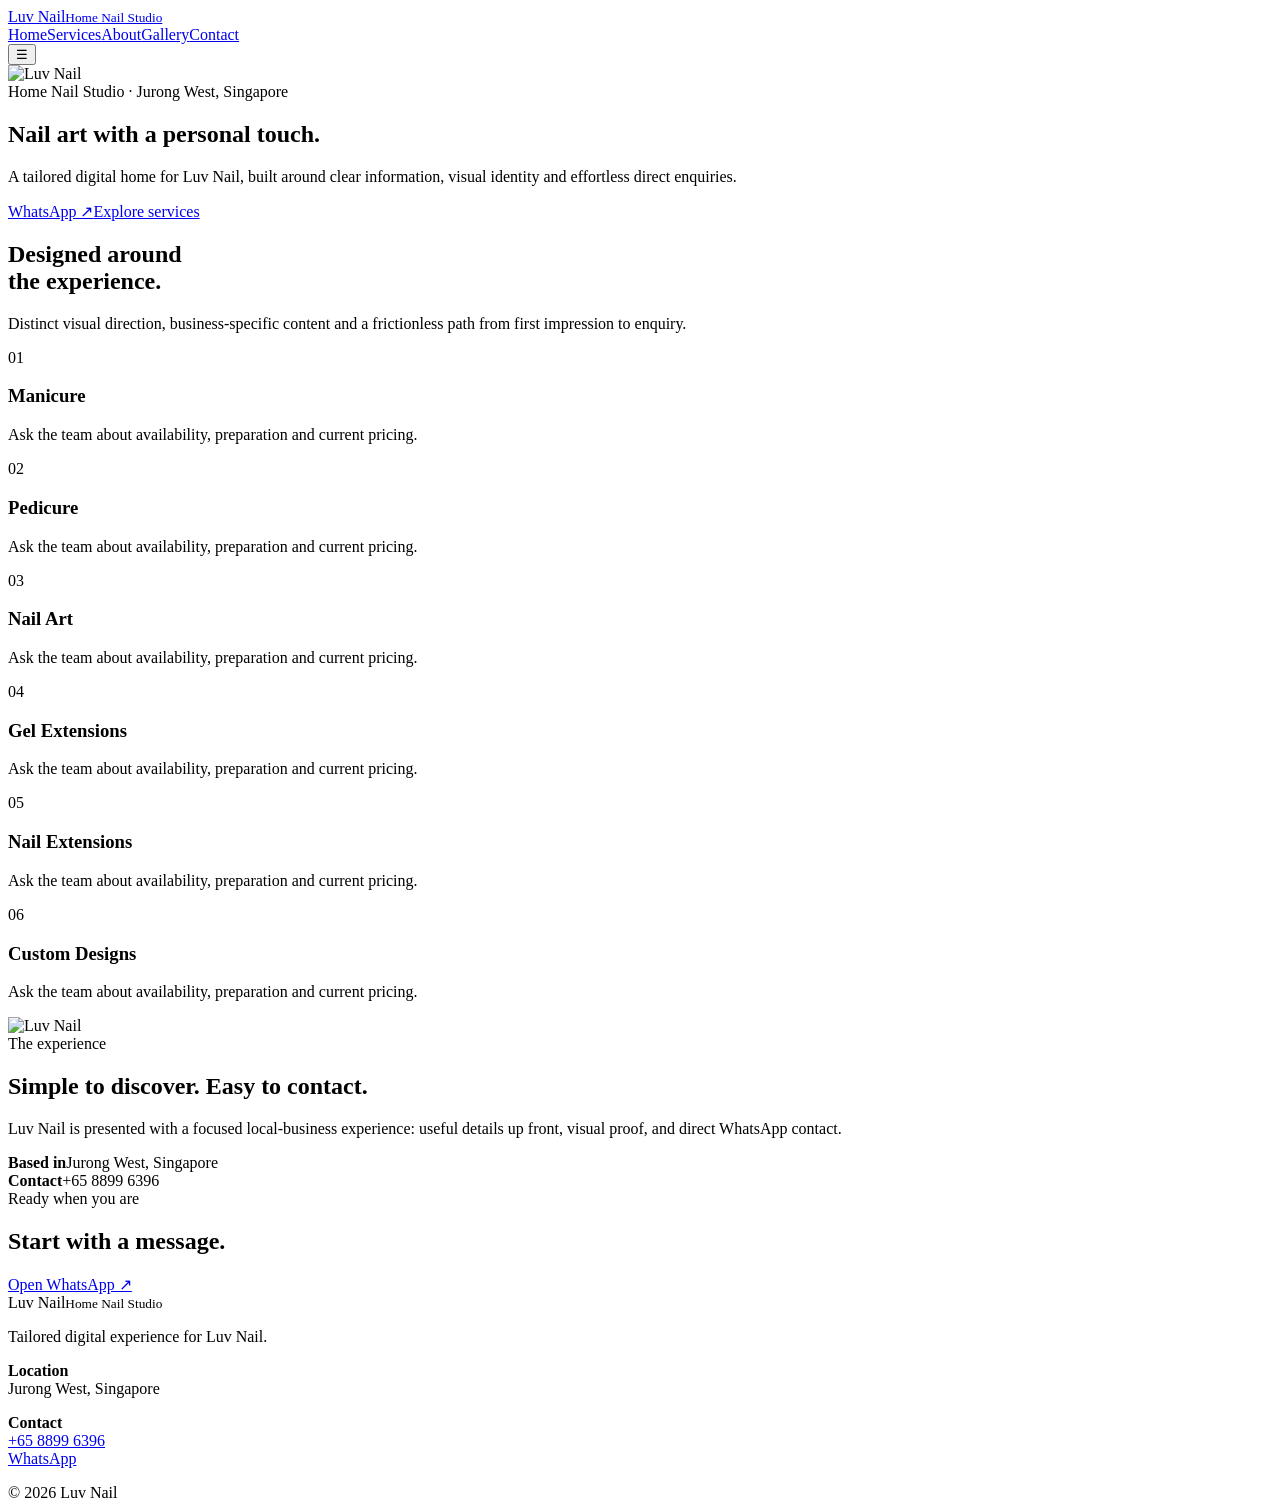
==== index.html @ 4599ccd3 "Build Luv Nail multi-page website" ====
<!doctype html><html><head><meta charset="utf-8"><meta name="viewport" content="width=device-width,initial-scale=1"><meta name="theme-color" content="#090a0c"><title>Luv Nail — home</title><link rel="stylesheet" href="styles.css"></head><body style="--a:#d9c2ff"><header class="nav"><div class="wrap navin"><a class="brand" href="index.html">Luv Nail<small>Home Nail Studio</small></a><nav class="links"><a href="index.html">Home</a><a href="services.html">Services</a><a href="about.html">About</a><a href="gallery.html">Gallery</a><a href="contact.html">Contact</a></nav><button class="menu">☰</button></div></header><main><section class="hero"><img src="https://images.unsplash.com/photo-1610992015732-2449b76344bc?auto=format&fit=crop&w=1800&q=85" alt="Luv Nail"><div class="glow"></div><div class="wrap reveal"><div class="ey">Home Nail Studio · Jurong West, Singapore</div><h1>Nail art with a personal touch.</h1><p>A tailored digital home for Luv Nail, built around clear information, visual identity and effortless direct enquiries.</p><div class="actions"><a class="btn primary" href="https://wa.me/6588996396?text=Hi Luv%20Nail, I'd like to enquire." target="_blank">WhatsApp ↗</a><a class="btn" href="services.html">Explore services</a></div></div></section><section><div class="wrap"><div class="head reveal"><h2>Designed around<br>the experience.</h2><p>Distinct visual direction, business-specific content and a frictionless path from first impression to enquiry.</p></div><div class="grid"><article class="card reveal"><span class="num">01</span><h3>Manicure</h3><p>Ask the team about availability, preparation and current pricing.</p></article><article class="card reveal"><span class="num">02</span><h3>Pedicure</h3><p>Ask the team about availability, preparation and current pricing.</p></article><article class="card reveal"><span class="num">03</span><h3>Nail Art</h3><p>Ask the team about availability, preparation and current pricing.</p></article><article class="card reveal"><span class="num">04</span><h3>Gel Extensions</h3><p>Ask the team about availability, preparation and current pricing.</p></article><article class="card reveal"><span class="num">05</span><h3>Nail Extensions</h3><p>Ask the team about availability, preparation and current pricing.</p></article><article class="card reveal"><span class="num">06</span><h3>Custom Designs</h3><p>Ask the team about availability, preparation and current pricing.</p></article></div></div></section><section><div class="wrap split"><div class="panel wipe"><img src="https://images.unsplash.com/photo-1610992015732-2449b76344bc?auto=format&fit=crop&w=1800&q=85" alt="Luv Nail"></div><div class="panel copy reveal"><div class="ey">The experience</div><h2>Simple to discover. Easy to contact.</h2><p>Luv Nail is presented with a focused local-business experience: useful details up front, visual proof, and direct WhatsApp contact.</p><div class="facts"><div class="fact"><b>Based in</b><span>Jurong West, Singapore</span></div><div class="fact"><b>Contact</b><span>+65 8899 6396</span></div></div></div></div></section><section><div class="wrap"><div class="cta reveal"><div class="ey">Ready when you are</div><h2>Start with a message.</h2><a class="btn primary" href="https://wa.me/6588996396?text=Hi Luv%20Nail, I'd like to enquire." target="_blank">Open WhatsApp ↗</a></div></div></section></main><footer class="footer"><div class="wrap foot"><div><div class="brand">Luv Nail<small>Home Nail Studio</small></div><p>Tailored digital experience for Luv Nail.</p></div><div><p><b>Location</b><br>Jurong West, Singapore</p></div><div><p><b>Contact</b><br><a href="tel:+65 8899 6396">+65 8899 6396</a><br><a href="https://wa.me/6588996396?text=Hi Luv%20Nail, I'd like to enquire." target="_blank">WhatsApp</a></p></div></div><div class="wrap copyr">© 2026 Luv Nail</div></footer><script src="script.js"></script></body></html>
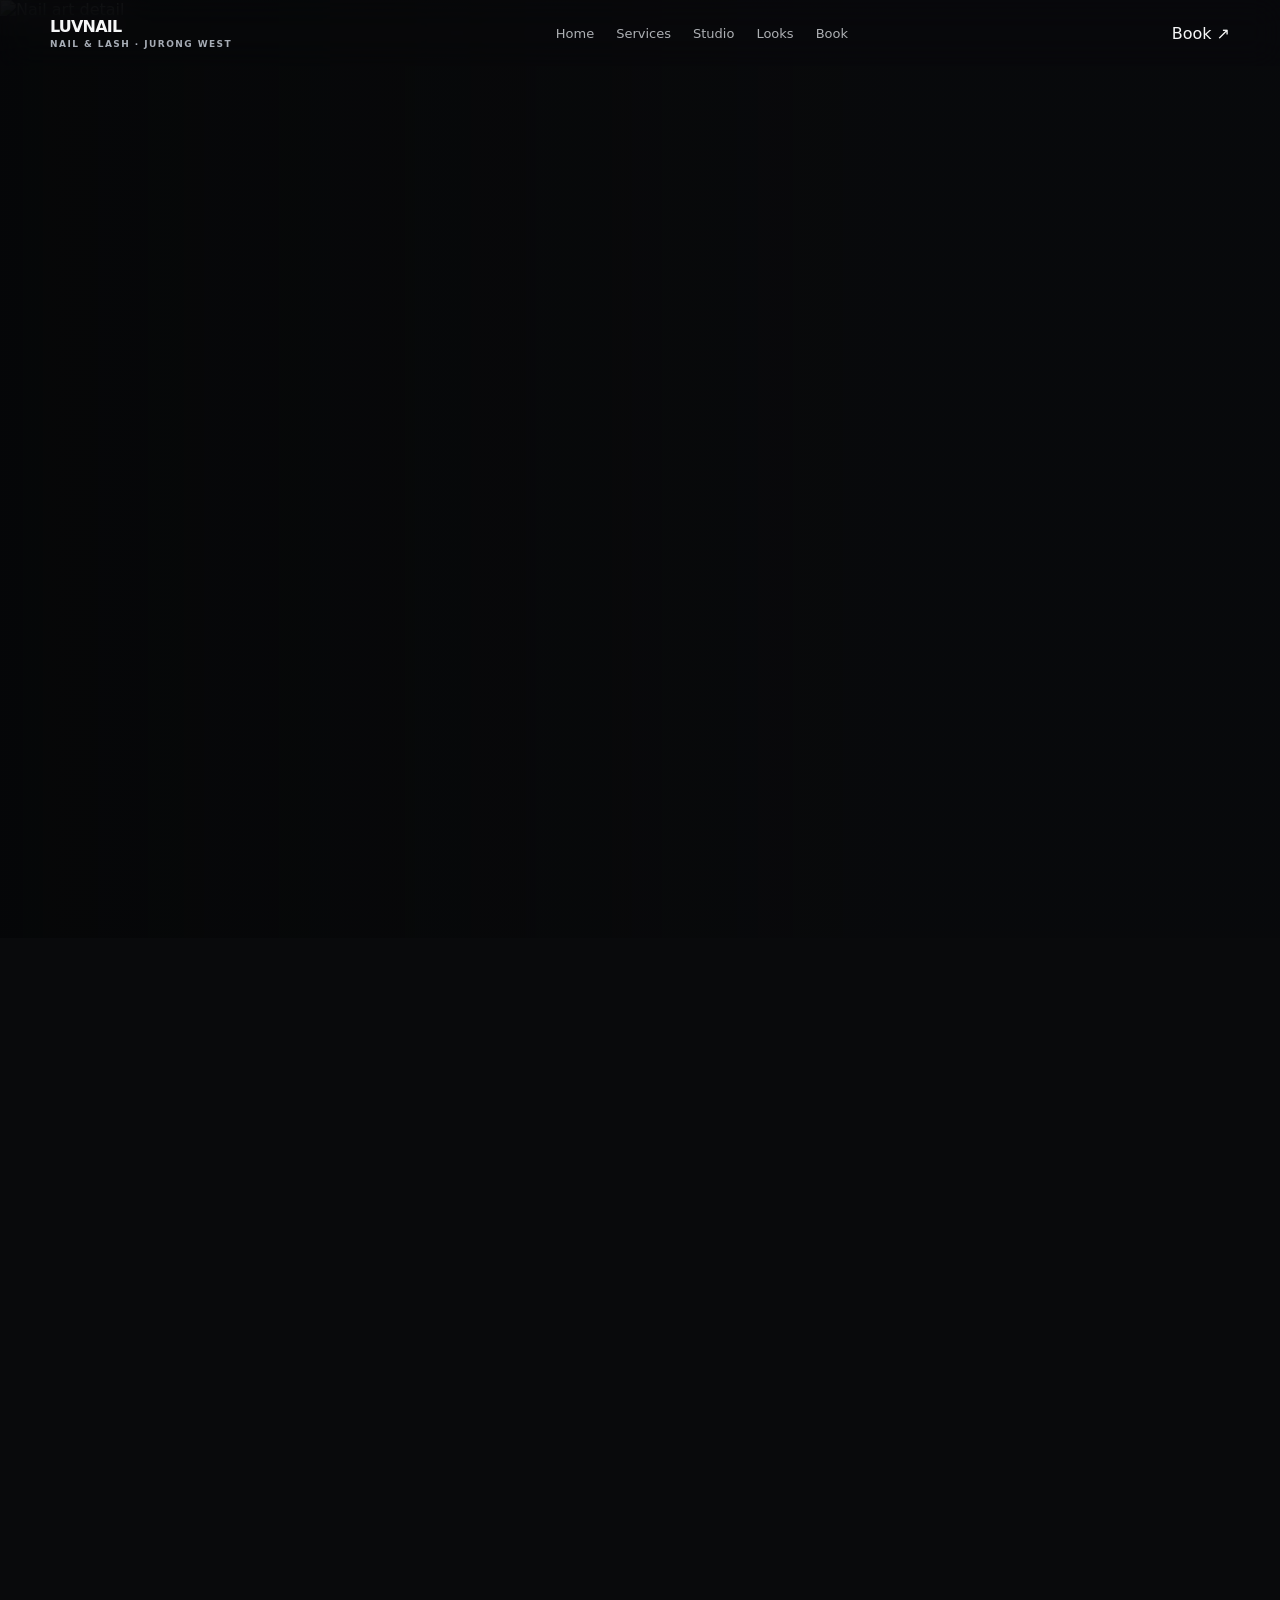
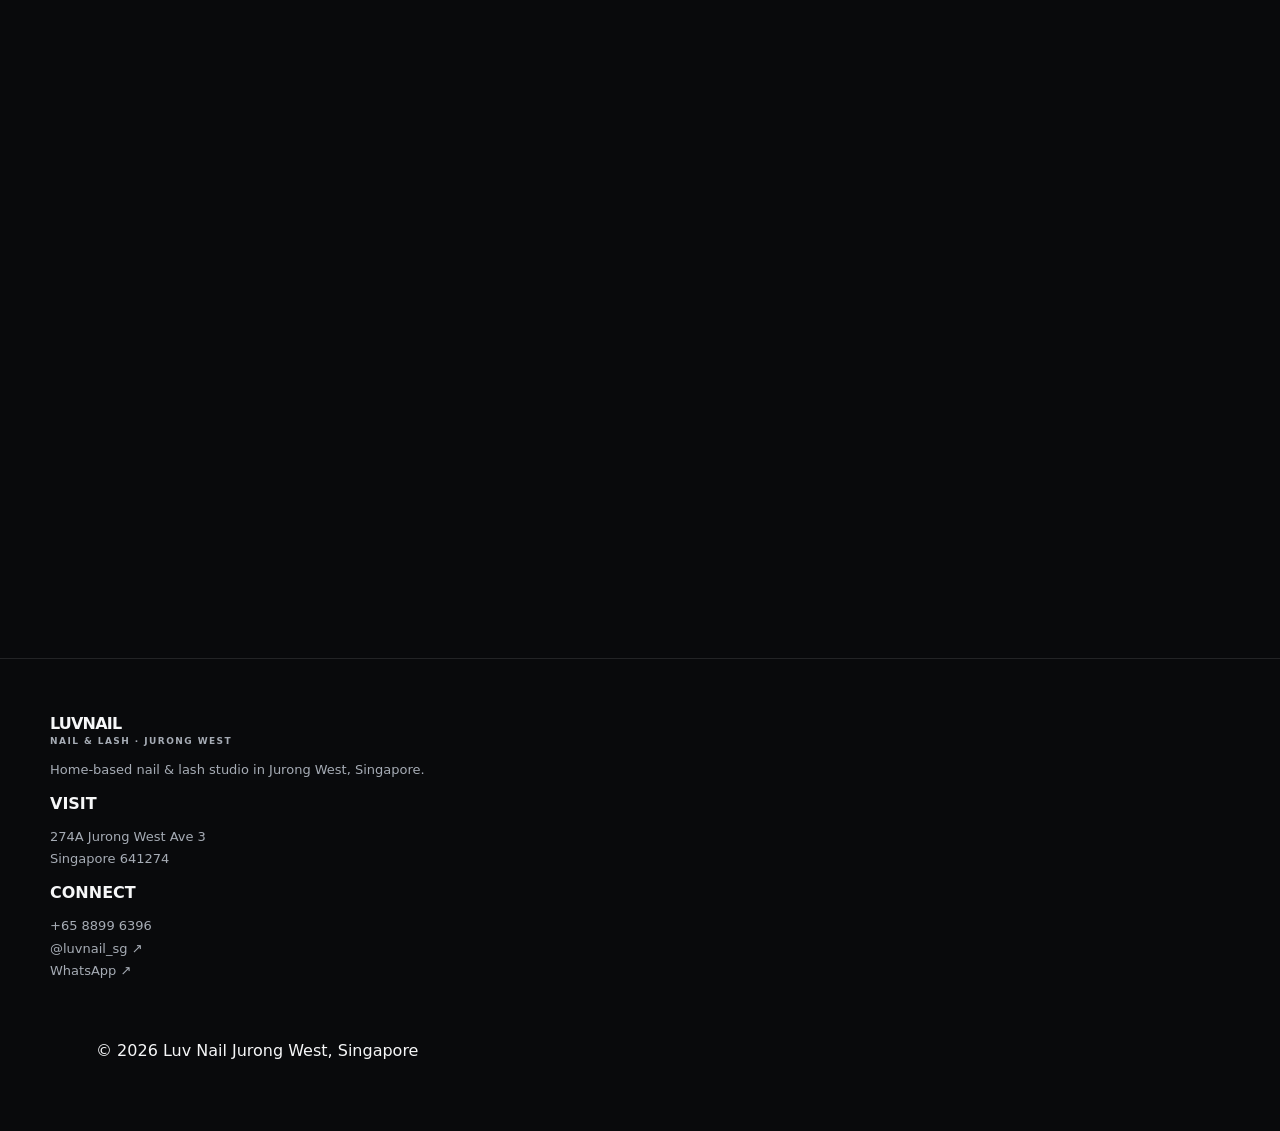
==== commit b022e30f: "Rebuild S3 — tailor Luv Nail experience" ====
--- a/index.html
+++ b/index.html
@@ -1 +1 @@
-<!doctype html><html><head><meta charset="utf-8"><meta name="viewport" content="width=device-width,initial-scale=1"><meta name="theme-color" content="#090a0c"><title>Luv Nail — home</title><link rel="stylesheet" href="styles.css"></head><body style="--a:#d9c2ff"><header class="nav"><div class="wrap navin"><a class="brand" href="index.html">Luv Nail<small>Home Nail Studio</small></a><nav class="links"><a href="index.html">Home</a><a href="services.html">Services</a><a href="about.html">About</a><a href="gallery.html">Gallery</a><a href="contact.html">Contact</a></nav><button class="menu">☰</button></div></header><main><section class="hero"><img src="https://images.unsplash.com/photo-1610992015732-2449b76344bc?auto=format&fit=crop&w=1800&q=85" alt="Luv Nail"><div class="glow"></div><div class="wrap reveal"><div class="ey">Home Nail Studio · Jurong West, Singapore</div><h1>Nail art with a personal touch.</h1><p>A tailored digital home for Luv Nail, built around clear information, visual identity and effortless direct enquiries.</p><div class="actions"><a class="btn primary" href="https://wa.me/6588996396?text=Hi Luv%20Nail, I'd like to enquire." target="_blank">WhatsApp ↗</a><a class="btn" href="services.html">Explore services</a></div></div></section><section><div class="wrap"><div class="head reveal"><h2>Designed around<br>the experience.</h2><p>Distinct visual direction, business-specific content and a frictionless path from first impression to enquiry.</p></div><div class="grid"><article class="card reveal"><span class="num">01</span><h3>Manicure</h3><p>Ask the team about availability, preparation and current pricing.</p></article><article class="card reveal"><span class="num">02</span><h3>Pedicure</h3><p>Ask the team about availability, preparation and current pricing.</p></article><article class="card reveal"><span class="num">03</span><h3>Nail Art</h3><p>Ask the team about availability, preparation and current pricing.</p></article><article class="card reveal"><span class="num">04</span><h3>Gel Extensions</h3><p>Ask the team about availability, preparation and current pricing.</p></article><article class="card reveal"><span class="num">05</span><h3>Nail Extensions</h3><p>Ask the team about availability, preparation and current pricing.</p></article><article class="card reveal"><span class="num">06</span><h3>Custom Designs</h3><p>Ask the team about availability, preparation and current pricing.</p></article></div></div></section><section><div class="wrap split"><div class="panel wipe"><img src="https://images.unsplash.com/photo-1610992015732-2449b76344bc?auto=format&fit=crop&w=1800&q=85" alt="Luv Nail"></div><div class="panel copy reveal"><div class="ey">The experience</div><h2>Simple to discover. Easy to contact.</h2><p>Luv Nail is presented with a focused local-business experience: useful details up front, visual proof, and direct WhatsApp contact.</p><div class="facts"><div class="fact"><b>Based in</b><span>Jurong West, Singapore</span></div><div class="fact"><b>Contact</b><span>+65 8899 6396</span></div></div></div></div></section><section><div class="wrap"><div class="cta reveal"><div class="ey">Ready when you are</div><h2>Start with a message.</h2><a class="btn primary" href="https://wa.me/6588996396?text=Hi Luv%20Nail, I'd like to enquire." target="_blank">Open WhatsApp ↗</a></div></div></section></main><footer class="footer"><div class="wrap foot"><div><div class="brand">Luv Nail<small>Home Nail Studio</small></div><p>Tailored digital experience for Luv Nail.</p></div><div><p><b>Location</b><br>Jurong West, Singapore</p></div><div><p><b>Contact</b><br><a href="tel:+65 8899 6396">+65 8899 6396</a><br><a href="https://wa.me/6588996396?text=Hi Luv%20Nail, I'd like to enquire." target="_blank">WhatsApp</a></p></div></div><div class="wrap copyr">© 2026 Luv Nail</div></footer><script src="script.js"></script></body></html>+<!doctype html><html lang="en"><head><meta charset="utf-8"><meta name="viewport" content="width=device-width,initial-scale=1"><meta name="theme-color" content="#100b09"><meta name="description" content="Luv Nail — home-based nail and lash studio in Jurong West, Singapore. Manicure, pedicure, nail art, gel and nail extensions."><title>Luv Nail — Nail & Lash Homebased</title><link rel="stylesheet" href="styles.css"></head><body><div class="grain"></div><header class="nav"><div class="wrap navin"><a class="brand" href="index.html"><span>LUV<span>NAIL</span></span><small>NAIL & LASH · JURONG WEST</small></a><nav class="links"><a class="active" href="index.html">Home</a><a href="services.html">Services</a><a href="about.html">Studio</a><a href="gallery.html">Looks</a><a href="contact.html">Book</a></nav><a class="navbook" href="https://wa.me/6588996396?text=Hi%20Luv%20Nail%2C%20I%27d%20like%20to%20book." target="_blank" rel="noopener">Book ↗</a><button class="menu" aria-label="Menu">☰</button></div></header><main><section class="hero"><div class="hero-photo"><img src="https://images.unsplash.com/photo-1610992015732-2449b76344bc?auto=format&fit=crop&w=2200&q=90" alt="Nail art detail"></div><div class="hero-overlay"></div><div class="hero-glow"></div><div class="wrap hero-in"><div class="ey reveal">LUV NAIL · 274A JURONG WEST AVE 3</div><h1 class="reveal">Your nails,<br><i>your little luxury.</i></h1><p class="reveal">A home-based nail & lash studio in Jurong West, built around meticulous detail, personalised designs and a relaxed appointment experience.</p><div class="actions reveal"><a class="btn primary magnetic" href="https://wa.me/6588996396?text=Hi%20Luv%20Nail%2C%20I%27d%20like%20to%20book.%0AService%3A%20%0ADate%2Ftime%3A%20" target="_blank" rel="noopener">Book on WhatsApp ↗</a><a class="textlink" href="services.html">Explore services ↓</a></div><div class="hero-meta reveal"><span>HOMEBASED</span><span>JURONG WEST</span><span>10AM — 10PM DAILY</span></div></div></section><section class="intro"><div class="wrap intro-grid"><div class="ey reveal">THE LUV NAIL EXPERIENCE</div><div><h2 class="reveal">Quiet setting.<br><em>Precise</em> details.<br>Made for you.</h2><p class="lede reveal">Luv Nail is a home-based nail studio in Jurong West. Public listings describe a focus on manicures, pedicures, nail art and extensions, with current service directories also listing gel, acrylic and dip-powder options.</p><a class="arrowlink reveal" href="about.html">Discover the studio →</a></div></div></section><section class="services"><div class="wrap"><div class="section-top reveal"><div><div class="ey">THE MENU</div><h2>Nails, your way.</h2></div><a class="arrowlink" href="services.html">Full menu →</a></div><div class="service-grid"><a class="card reveal" href="services.html#manicure"><span>01</span><h3>Manicure</h3><p>Classic, gel and detailed manicure options.</p><b>↗</b></a><a class="card reveal" href="services.html#pedicure"><span>02</span><h3>Pedicure</h3><p>A polished finish from prep to colour.</p><b>↗</b></a><a class="card reveal" href="services.html#art"><span>03</span><h3>Nail art</h3><p>Custom designs, charms, crystals and decals.</p><b>↗</b></a><a class="card reveal" href="services.html#extensions"><span>04</span><h3>Extensions</h3><p>Gel, acrylic and extension services.</p><b>↗</b></a><a class="card reveal" href="services.html#gel"><span>05</span><h3>Gel nails</h3><p>Clean colour and long-wear gel options.</p><b>↗</b></a><a class="card reveal" href="services.html#lash"><span>06</span><h3>Lash services</h3><p>Ask about the current nail & lash homebased menu.</p><b>↗</b></a></div></div></section><section class="feature"><div class="wrap feature-grid"><div class="feature-img reveal"><img src="https://images.unsplash.com/photo-1604654894610-df63bc536371?auto=format&fit=crop&w=1400&q=88" alt="Manicure detail"></div><div class="feature-copy reveal"><div class="ey">DETAIL MATTERS</div><h2>Designed around<br><em>your reference.</em></h2><p>Public reviews and profiles repeatedly mention Elise's attention to detail and ability to accommodate requested designs. Bring a reference image and start the conversation directly.</p><a class="btn" href="https://www.instagram.com/luvnail_sg/" target="_blank" rel="noopener">See @luvnail_sg ↗</a></div></div></section><section class="hours"><div class="wrap hours-inner reveal"><div><div class="ey">OPEN DAILY</div><h2>10AM — 10PM</h2><p>Public listings currently show daily opening hours. Confirm appointment availability directly before visiting.</p></div><a class="btn primary magnetic" href="https://wa.me/6588996396?text=Hi%20Luv%20Nail%2C%20can%20I%20check%20availability%20for%20..." target="_blank" rel="noopener">Check availability ↗</a></div></section><section class="final"><div class="wrap cta reveal"><div class="ey">JURONG WEST · SINGAPORE</div><h2>Bring the inspo.<br><em>Let's make it yours.</em></h2><div class="actions"><a class="btn primary magnetic" href="https://wa.me/6588996396?text=Hi%20Luv%20Nail%2C%20I%27d%20like%20to%20book." target="_blank" rel="noopener">WhatsApp Luv Nail ↗</a><a class="textlink" href="contact.html">Contact details →</a></div></div></section></main><footer class="footer"><div class="wrap footer-grid"><div><div class="brand"><span>LUV<span>NAIL</span></span><small>NAIL & LASH · JURONG WEST</small></div><p>Home-based nail & lash studio in Jurong West, Singapore.</p></div><div><b>VISIT</b><p>274A Jurong West Ave 3<br>Singapore 641274</p></div><div><b>CONNECT</b><p><a href="tel:+6588996396">+65 8899 6396</a><br><a href="https://www.instagram.com/luvnail_sg/" target="_blank" rel="noopener">@luvnail_sg ↗</a><br><a href="https://wa.me/6588996396" target="_blank" rel="noopener">WhatsApp ↗</a></p></div></div><div class="wrap copy">© 2026 Luv Nail <span>Jurong West, Singapore</span></div></footer><script src="script.js"></script></body></html>
--- a/styles.css
+++ b/styles.css
@@ -0,0 +1 @@
+:root{--bg:#090a0c;--card:#111419;--tx:#f6f7f8;--mut:#a6acb5;--line:#ffffff1b;--a:#b9f6ca;--max:1180px}*{box-sizing:border-box}html{scroll-behavior:smooth}body{margin:0;background:var(--bg);color:var(--tx);font-family:Inter,system-ui,sans-serif;overflow-x:hidden}a{color:inherit;text-decoration:none}.wrap{width:min(calc(100% - 36px),var(--max));margin:auto}.nav{position:fixed;z-index:9;inset:0 0 auto;padding:17px 0;background:#090a0c45;backdrop-filter:blur(16px);transition:.35s}.nav.sc{background:#090a0ced;border-bottom:1px solid var(--line)}.navin{display:flex;align-items:center;justify-content:space-between}.brand{font-weight:850;letter-spacing:-.05em}.brand small{display:block;color:var(--mut);font-size:9px;letter-spacing:.16em;text-transform:uppercase;margin-top:3px}.links{display:flex;gap:22px;font-size:13px}.links a{color:#d6d9de;opacity:.8}.links a:hover{color:var(--a);opacity:1}.menu{display:none;background:none;border:1px solid var(--line);color:#fff;border-radius:50%;width:42px;height:42px}.hero{min-height:100svh;position:relative;display:flex;align-items:end;overflow:hidden}.hero img{position:absolute;inset:0;width:100%;height:100%;object-fit:cover;filter:brightness(.62) saturate(.82);z-index:-2}.hero:after{content:'';position:absolute;inset:0;background:linear-gradient(90deg,#050607dd,#0506072b 70%),linear-gradient(0deg,#090a0c,transparent 42%);z-index:-1}.glow{position:absolute;width:45vw;height:45vw;border-radius:50%;background:var(--a);filter:blur(110px);opacity:.12;right:-12vw;top:8vh;animation:f 8s ease-in-out infinite}@keyframes f{50%{transform:translateY(25px) scale(1.08)}}.hero .wrap{padding:150px 0 78px}.ey{color:var(--a);font-size:10px;letter-spacing:.2em;text-transform:uppercase;font-weight:800}.hero h1{font-size:clamp(52px,9vw,112px);line-height:.88;letter-spacing:-.075em;max-width:920px;margin:18px 0 26px}.hero p{font-size:18px;line-height:1.65;color:#d0d4da;max-width:680px}.actions{display:flex;gap:12px;flex-wrap:wrap;margin-top:28px}.btn{display:inline-flex;padding:13px 19px;border:1px solid var(--line);border-radius:999px;background:#ffffff0b;font-size:13px;font-weight:750;transition:.3s}.btn:hover{transform:translateY(-3px)}.primary{background:var(--a);color:#080a0b;border-color:var(--a)}section{padding:105px 0}.head{display:flex;justify-content:space-between;gap:30px;align-items:end;margin-bottom:38px}.head h2{font-size:clamp(40px,6vw,72px);line-height:.9;letter-spacing:-.065em;margin:0}.head p{max-width:470px;color:var(--mut);line-height:1.75}.grid{display:grid;grid-template-columns:repeat(3,1fr);gap:15px}.card{min-height:215px;border:1px solid var(--line);border-radius:24px;padding:27px;background:linear-gradient(145deg,#ffffff0b,#ffffff03);position:relative;overflow:hidden;transition:.4s}.card:hover{transform:translateY(-7px);border-color:#ffffff3a}.card:after{content:'';position:absolute;width:130px;height:130px;border-radius:50%;background:var(--a);filter:blur(60px);opacity:.07;right:-60px;bottom:-60px}.num{font-size:10px;letter-spacing:.15em;color:var(--a);font-weight:800}.card h3{margin:42px 0 9px;font-size:21px}.card p{color:var(--mut);line-height:1.6;font-size:14px}.split{display:grid;grid-template-columns:1.05fr .95fr;gap:18px}.panel{border:1px solid var(--line);border-radius:28px;overflow:hidden;background:var(--card)}.panel img{width:100%;height:100%;min-height:430px;object-fit:cover}.copy{padding:46px}.copy h2{font-size:clamp(34px,5vw,58px);letter-spacing:-.06em;line-height:.95;margin:12px 0 20px}.copy p{color:var(--mut);line-height:1.8}.facts{display:grid;grid-template-columns:1fr 1fr;gap:15px;margin-top:30px}.fact{border-top:1px solid var(--line);padding-top:13px}.fact b{display:block;color:var(--mut);font-size:9px;letter-spacing:.15em;text-transform:uppercase;margin-bottom:6px}.gallery{display:grid;grid-template-columns:2fr 1fr 1fr;grid-auto-rows:250px;gap:12px}.gallery img{width:100%;height:100%;object-fit:cover;border-radius:19px}.gallery img:first-child{grid-row:span 2}.cta{padding:55px;border:1px solid var(--line);border-radius:30px;background:radial-gradient(circle at 85% 20%,#ffffff12,transparent 35%),var(--card)}.cta h2{font-size:clamp(42px,7vw,82px);letter-spacing:-.07em;line-height:.9;margin:12px 0 25px}.footer{border-top:1px solid var(--line);padding:55px 0 25px}.foot{display:grid;grid-template-columns:2fr 1fr 1fr;gap:30px}.footer p{color:var(--mut);font-size:13px;line-height:1.7}.copyr{margin-top:35px;padding-top:18px;border-top:1px solid var(--line);color:#686e78;font-size:10px}.reveal{opacity:0;transform:translateY(32px);transition:.85s cubic-bezier(.2,.7,.2,1)}.reveal.on{opacity:1;transform:none}.wipe{clip-path:inset(0 0 100% 0);transition:1s cubic-bezier(.77,0,.18,1)}.wipe.on{clip-path:inset(0)}@media(max-width:800px){.links{display:none}.menu{display:block}.nav.open .links{display:flex;position:absolute;top:70px;left:18px;right:18px;padding:18px;flex-direction:column;background:#111419;border:1px solid var(--line);border-radius:18px}.grid,.split,.foot{grid-template-columns:1fr}.head{display:block}.head p{margin-top:18px}.gallery{grid-template-columns:1fr 1fr;grid-auto-rows:180px}.gallery img:first-child{grid-column:span 2;grid-row:span 1}.copy{padding:30px}.facts{grid-template-columns:1fr}.hero h1{font-size:clamp(51px,15vw,85px)}section{padding:75px 0}}
